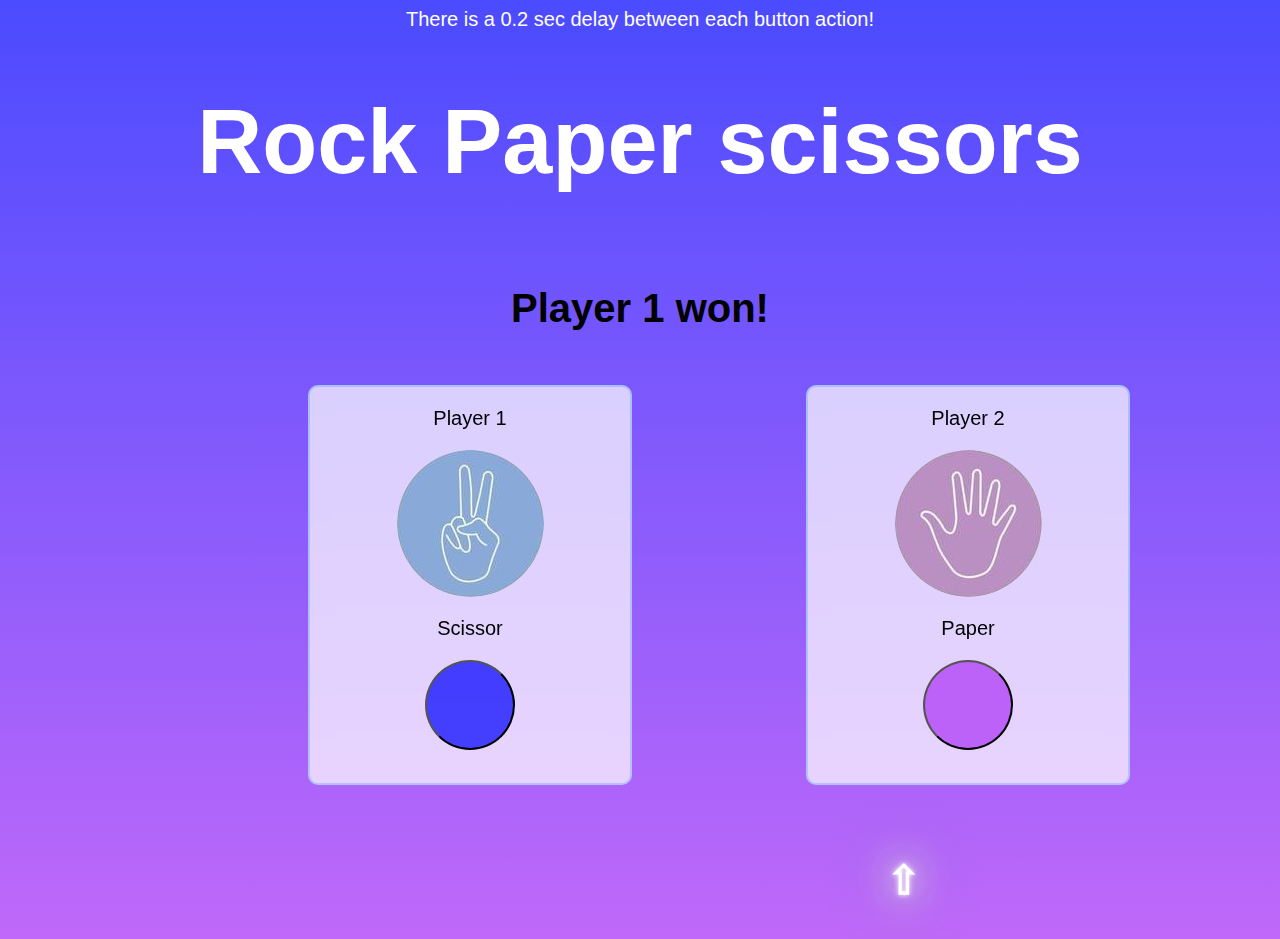
==== index.html @ 3417ef57 "Rename game.html to index.html" ====
<!DOCTYPE html>
<html lang="en">
<head>
    <meta charset="UTF-8">
    <meta name="viewport" content="width=device-width, initial-scale=1.0">
    <title>Rock Paper scissors</title>
    <link rel="stylesheet" href="style.css">
</head>
<body>
   <p class="head">There is a 0.2 sec delay between each button action!</p>
    <div class="container">
         <h1>Rock Paper scissors</h1>
         <h2>Player won</h2>
         
        <div class="p1">
            <p>Player 1</p>
            <img class=img1 src="images/rp1.jpg" alt="img">
            <p class="result1">Rock</p>
            <button class="b1" type="button"></button>
        </div>
        <div class="p2">
            <p>Player 2</p>
            <img class=img2 src="images/rp1.jpg" alt="img">
            <p class="result2">Rock</p>
            <button class="b2" type="button"></button>
        </div>
        <p class="arrow1">⇧</p>
        <p class="arrow2">⇧</p>
      
    </div>
    <script src="game.js"></script>
</body>

</html>
---- style.css ----
h1{
    text-align: center;
    grid-column: span 2;
    font-family: 'Segoe UI', Tahoma, Geneva, Verdana, sans-serif;
    font-size: 90px;
    color: white;
}
.container{
    display: grid;
    grid-template-columns: auto auto;
    grid-template-rows: 190px 100px 400px 50px 50px;
    height: 100vh;
    gap: 2rem;
}
.p1{
    display: flex;
    flex-direction: column;
    align-items: center;
    border-radius: 10px;
    width: 25vw;
    margin-left: 300px;
    height: auto;
    background-color: rgba(255, 255, 255, 0.719);
    backdrop-filter: blur(10px);
    border: 2px solid rgba(10, 137, 241, 0.233);
    
}
.p2{
    display: flex;
    flex-direction: column;
    align-items: center;
    background-color: rgb(192, 183, 183);
    border-radius: 10px;
    width: 25vw;
    background-color: rgba(255, 255, 255, 0.719);
    backdrop-filter: blur(10px);
    border: 2px solid rgba(10, 137, 241, 0.233);
    
}
img{
    width: auto;
    height: auto;
    border-radius: 50%;
}
h2{
    grid-column: span 2;
    text-align: center;
    font-family: 'Segoe UI', Tahoma, Geneva, Verdana, sans-serif;
    font-size: 40px;
    
}
p{
    font-family: 'Segoe UI', Tahoma, Geneva, Verdana, sans-serif;
    font-size: 20px;
    font-weight: 400;
}
body{
    background-image: linear-gradient(rgba(0, 0, 255, 0.705),rgba(180, 77, 248, 0.842));
}
.b1{
  
    height: 90px;
    width: 90px;
    border-radius: 50%;
    background-color:rgba(0, 0, 255, 0.705);
    
}
.b2{
  
    height: 90px;
    width: 90px;
    border-radius: 50%;
    background-color:rgba(180, 77, 248, 0.842);
    
}
.arrow1{
    text-align: center;
    font-weight: bolder;
    font-size: 40px;
    font-family: 'Segoe UI', Tahoma, Geneva, Verdana, sans-serif;
    color: rgb(255, 255, 255);
    text-shadow: 0 0 5px #fff,
        0 0 10px #ffffff38,
        0 0 20px rgba(202, 209, 212, 0.267),
        0 0 30px rgb(228, 230, 228),
        0 0 40px rgb(228, 230, 228),
        0 0 55px rgb(228, 230, 228),
        0 0 70px green;
        visibility: visible;
}
.arrow2{
    text-align: center;
    font-weight: bolder;
    font-size: 40px;
    font-family: 'Segoe UI', Tahoma, Geneva, Verdana, sans-serif;
    color: rgb(255, 255, 255);
    text-shadow: 0 0 5px #fff,
        0 0 10px #ffffff38,
        0 0 20px rgba(202, 209, 212, 0.267),
        0 0 30px rgb(228, 230, 228),
        0 0 40px rgb(228, 230, 228),
        0 0 55px rgb(228, 230, 228),
        0 0 70px green;
        margin-right: 270px;
        visibility: hidden;
}
.head{
    margin: 0px;
    padding: 0px;
    text-align: center;
    color: #fff;
}
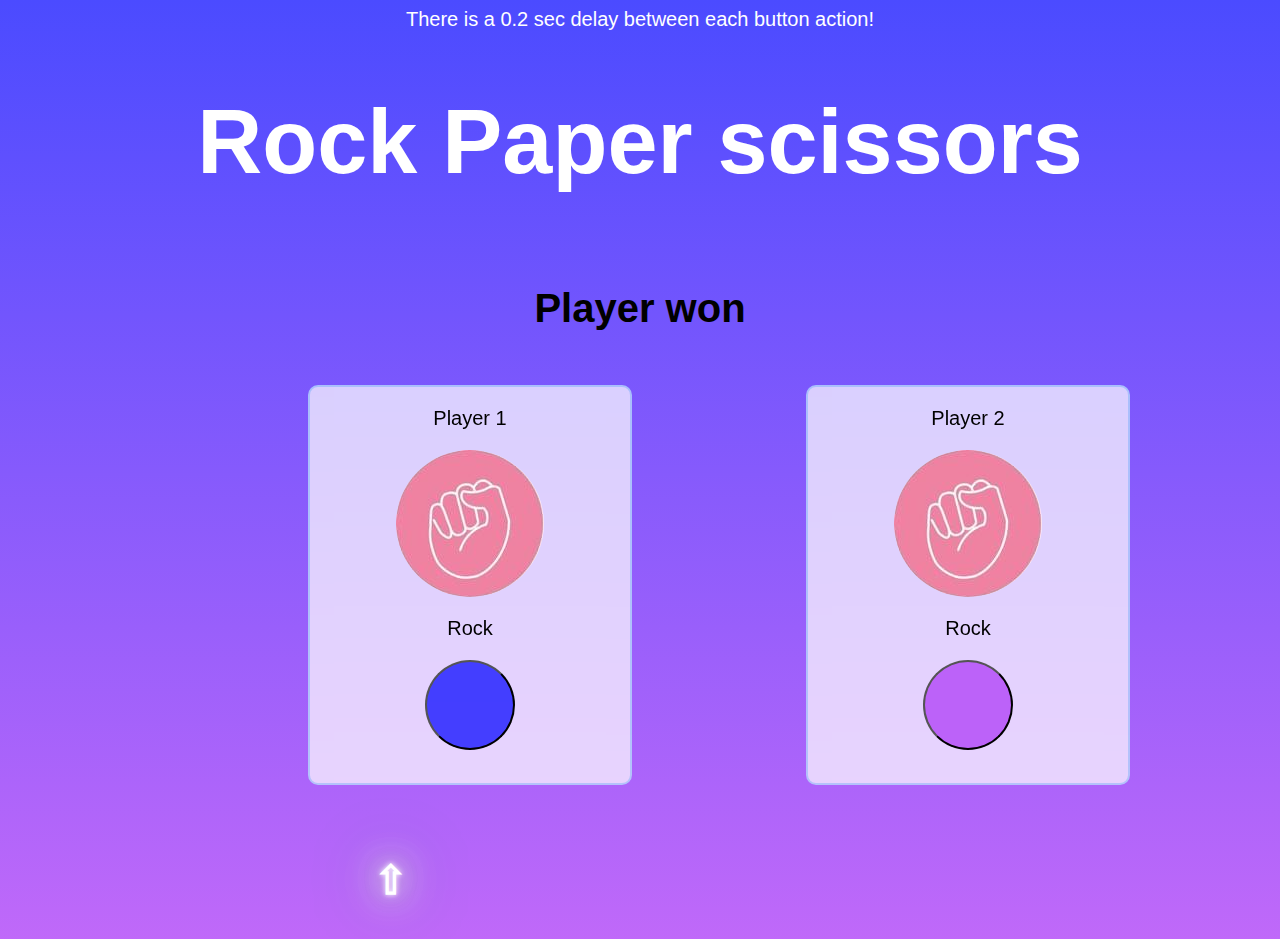
==== commit 318772be: "Update index.html" ====
--- a/index.html
+++ b/index.html
@@ -28,7 +28,7 @@
         <p class="arrow2">⇧</p>
       
     </div>
-    <script src="game.js"></script>
+    <script src="index.js"></script>
 </body>
 
 </html>
